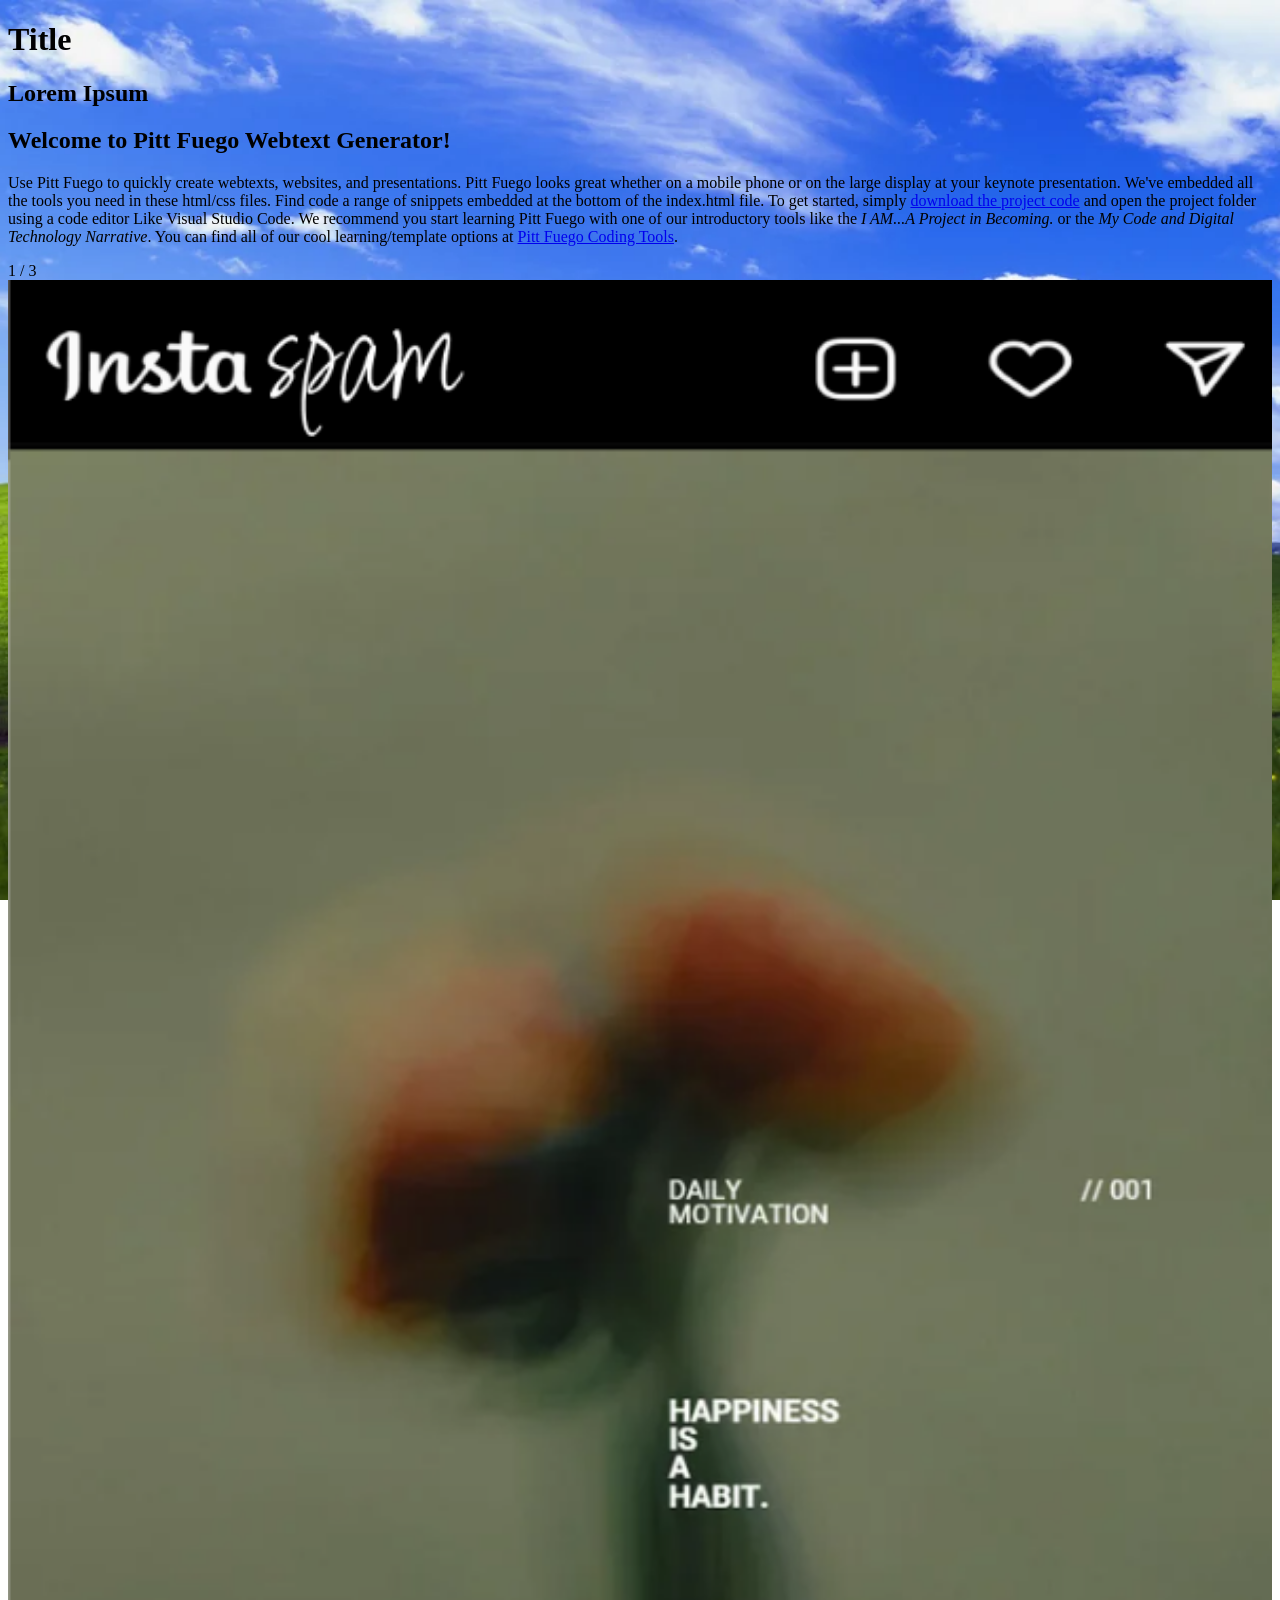
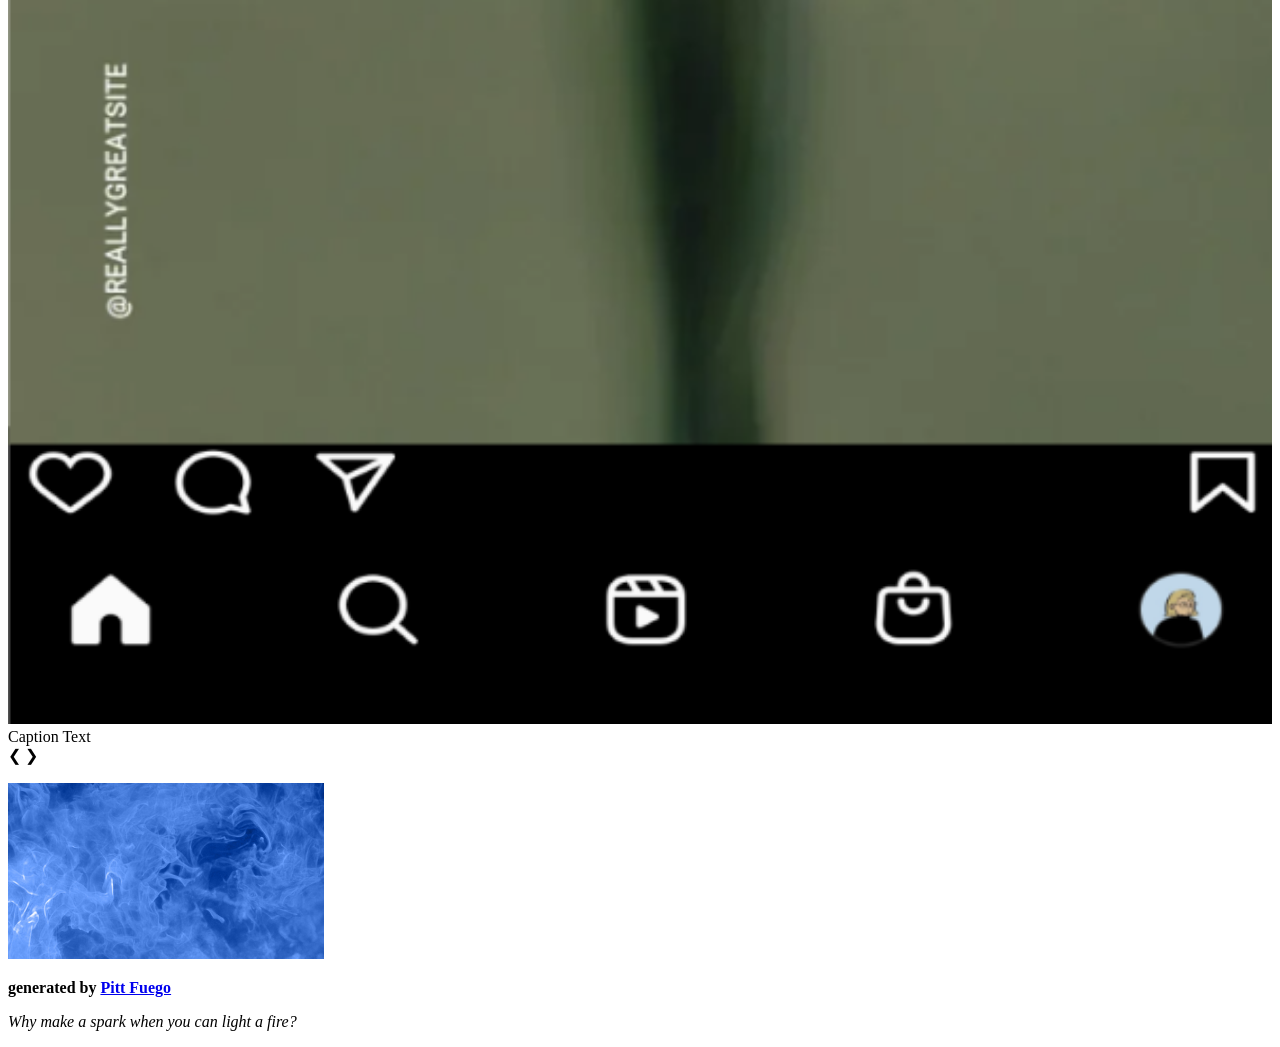
==== index.html @ f1c939b1 "fixed background image" ====
<!--Looks like you're ready to get making with Pitt Fuego Webtext Generator. Good luck. Let's remember a few basics:

1. If you haven't worked through an introductory project like "I Am...A Project in Becoming," please do so. It will give you the basic skills to use this webtext generator.
2. Use HTML5 compatible file formats.
3. Reduce image size when possible. 
4. Keep asset names simple and machine readable. We recommend camelCase. 
5. Match asset name and file type in your code. Be case sensitive. 
6. Consider accessibility: Use alt-text to describe images for the visually impaired, be descriptive when labeling links, and use clear button language. 
7. Be respectful of your own and others' privacy. 
8. Consult W3 or Stack Overflow when our code is not working or you need it to do something more than it's doing.
9. When you make a mistake, Control Z, Control Z, Control Z...
10. Publish, share, spread the love!-->

<!--BTW. You can leave these hidden HTML text fields be, or delete them. They are but road signs, absent from the larger design-->
<!--pg1. scroll through instaspam until screen time reached only allowed to ignore, pg2. scroll again and pop up adds until scroll is covered, pg3. your attention is being held for ransom smash the screen, pg4. real photo and a blanket to sit on, pg. 5 butterfly flies around sky-->
<!DOCTYPE html>
<html lang="en">
<style>
body {
  background-image: url('background1.webp');
  background-position: center;
  background-repeat: no-repeat;
  background-size: cover;
  background-attachment: fixed;
}
</style>

<body>

<!--To adjust hero image and text, find hero-image class on style.css-->
<div class="hero-image">
  <div class="hero-text">
      <h1>Title</h1>
      <h2>Lorem Ipsum</h2>
  </div>
</div>

<!--To build your webtext, copy the code snippet (provided below) and paste into the <body> section below this line.-->


<div class="text-block" style="text-align: left">
  <h2>Welcome to Pitt Fuego Webtext Generator!</h2>
    <p>Use Pitt Fuego to quickly create webtexts, websites, and presentations. Pitt Fuego looks great whether on a mobile phone or on the large display at your keynote presentation. We've embedded all the tools you need in these html/css files. Find code a range of snippets embedded at the bottom of the index.html file. To get started, simply <a href="https://github.com/Pitt-Fuego/pitt-fuego-webtext-generator">download the project code</a> and open the project folder using a code editor Like Visual Studio Code. We recommend you start learning Pitt Fuego with one of our introductory tools like the <em>I AM...A Project in Becoming.</em> or the <em>My Code and Digital Technology Narrative</em>. You can find all of our cool learning/template options at <a href="https://pitt-fuego.github.io/Pitt-Fuego-Coding-Tools/">Pitt Fuego Coding Tools</a>.</p>
</div>


<!-- Slideshow container -->
<div class="slideshow-container">

  <!-- Full-width images with number and caption text -->
  <div class="mySlides fade">
    <div class="numbertext">1 / 3</div>
    <img src="img1.png" style="width:100%">
    <div class="text">Caption Text</div>
  </div>

  <div class="mySlides fade">
    <div class="numbertext">2 / 3</div>
    <img src="img2.png" style="width:100%">
    <div class="text">Caption Two</div>
  </div>

  <div class="mySlides fade">
    <div class="numbertext">3 / 3</div>
    <img src="img3.png" style="width:100%">
    <div class="text">Caption Three</div>
  </div>

  <!-- Next and previous buttons -->
  <a class="prev" onclick="plusSlides(-1)">&#10094;</a>
  <a class="next" onclick="plusSlides(1)">&#10095;</a>
</div>
<br>

<!-- The dots/circles -->
<div style="text-align:center">
  <span class="dot" onclick="currentSlide(1)"></span>
  <span class="dot" onclick="currentSlide(2)"></span>
  <span class="dot" onclick="currentSlide(3)"></span>
</div>

<script>
  let slideIndex = 1;
showSlides(slideIndex);

// Next/previous controls
function plusSlides(n) {
  showSlides(slideIndex += n);
}

// Thumbnail image controls
function currentSlide(n) {
  showSlides(slideIndex = n);
}

function showSlides(n) {
  let i;
  let slides = document.getElementsByClassName("mySlides");
  let dots = document.getElementsByClassName("dot");
  if (n > slides.length) {slideIndex = 1}
  if (n < 1) {slideIndex = slides.length}
  for (i = 0; i < slides.length; i++) {
    slides[i].style.display = "none";
  }
  for (i = 0; i < dots.length; i++) {
    dots[i].className = dots[i].className.replace(" active", "");
  }
  slides[slideIndex-1].style.display = "block";
  dots[slideIndex-1].className += " active";
}
</script>

<div class="logo">
  <img src="fuego.jpg" alt="Pitt Fuego Flame" width="25%">
  <p><b>generated by <a href="https://pitt-fuego.github.io/Pitt-Fuego-Coding-Tools/">Pitt Fuego</a></b></p>
  <p><em>Why make a spark when you can light a fire?</em></p>
</div>

  </body>
     </html>



       <!--Looking to add components? You've come to the right place. Copy and paste Code Snippets and add to the body section. Adjust class CSS properties on style.css.


    ***Add Text Block***

    (Format textblock using inline styling: text-align: left, center, justify, right. To improve accessibility, always left-align text longer than three lines; Format text: <i>italics</i>; <b>bold</b>; <u>underline</u>; <mark>highlight</mark>; <sup>superscript</sup>; <sub>subscript</sub>; Link Website: <a href="link">LinkName</a>; Line Breaks: <br></br>;

  <div class="text-block" style="text-align: left">
    <h2>Header</h2>
       <p>We recommend using our mobile-ready text sizing. Lorem ipsum dolor sit amet, consectetur adipiscing elit, sed do eiusmod tempor incididunt ut labore et dolore magna aliqua. Ut enim ad minim veniam, quis nostrud exercitation ullamco laboris nisi ut aliquip ex ea commodo consequat. Duis aute irure dolor in reprehenderit in voluptate velit esse cillum dolore eu fugiat nulla pariatur. Excepteur sint occaecat cupidatat non proident, sunt in culpa qui officia deserunt mollit anim id est laborum.</p>
  </div>



    ***Add Pull Quote***

    (Format text: Italics: <i>italics</i>; Bold: <b>bold</b>. Change font and font size using CSS)

  <div class="pull-quote" style="text-align: center">
    <h2>Excepteur sint occaecat cupidatat non proident!</h2>
  </div>



    ***Bulleted Points or List***

    (Nest within text-block or style using CSS. Change <ul> to <ol> in HTML to switch from unordered list to ordered list.)

  <div>
    <ul>
      <li>first</li>
      <li>second</li>
      <li>third</li>
    </ul>
  </div>



    ***Add Link that Looks Like a Button***

    (Clearly label link action. For more stylings, find button-box class properties on style.css)

  <div class="button-box">
    <a href="https://pitt-fuego.github.io/Pitt-Fuego-Coding-Tools/" class="button">Go to Fuego</a>
  </div>



    ***Add CSS Flexbox Container with Placeholder Images***

    (Add or subtract columns. Control column width using CSS.)

  <div class="flexbox-container">
    <div class="row">
        <div class="column">
            <img src="pgrid1.jpg" alt="describe the image HERE for accessibility purposes">
            <img src="pgrid2.jpg" alt="describe the image HERE for accessibility purposes">
        </div>
        <div class="column">
            <img src="pgrid3.jpg" alt="describe the image HERE for accessibility purposes">
            <img src="pgrid4.jpg" alt="describe the image HERE for accessibility purposes">
        </div>
        <div class="column">
            <img src="pgrid5.jpg" alt="describe the image HERE for accessibility purposes">
            <img src="pgrid6.jpg" alt="describe the image HERE for accessibility purposes">
        </div>
    </div>
        <p><i>Add a caption.</i></p>
  </div>



    ***Add Image Frame and Filters***

    (Control image width using inline styling. Adjust "frame" class properties using CSS.)

  <img class="frame" src="hero.jpg" width="50%" alt="describe the image HERE for accessibility purposes">
    <div class="caption">
      <p><i>Add a caption</i></p>
    </div>
  



    ***Add Polaroid***

    (Control image width using CSS.)

  <div class="polaroid">
    <img src="polaroid.jpg" alt="describe the image HERE for accessibility purposes">
      <div class="polaroid-caption">
        <p><i>Add a caption</i></p>
      </div>
  </div>



      ***Add Image Container with Text Box***

      (Control Image Container properties using CSS.)

  <div class="image-container">
    <img src="fuego.jpg" alt="describe image here">
      <div class="image-container-text">
        <p>Lorem ipsum dolor sit amet, consectetur adipiscing elit.</p>
      </div>
  </div>



    ***Add Parallax Window***

      (Adjust window height using parallax class on style.css)

  <div class="parallax"></div>
    <div class="caption">
      <p><i>Add a caption.</i></p>
  </div>



     ***Embed YouTube Video***

  <div class="video">
    <div class="video-container">
         <iframe width="560" height="315" src="https://www.youtube.com/embed/cmocHqJ2UvI?si=C6YuF1xIC3rMRX56" title="YouTube video player" frameborder="0" allow="accelerometer; autoplay; clipboard-write; encrypted-media; gyroscope; picture-in-picture" allowfullscreen></iframe>
    </div>
         <p>Add a caption.</p>
  </div>


    ***Add Copyright Footer***

  <div class="footer">
    <p><i>Copyright Your Name, Year.</i></p>
  </div>



    ***Need something that's not here? Go to https://www.w3schools.com to find all kinds of resources to facilitate your code learning.***
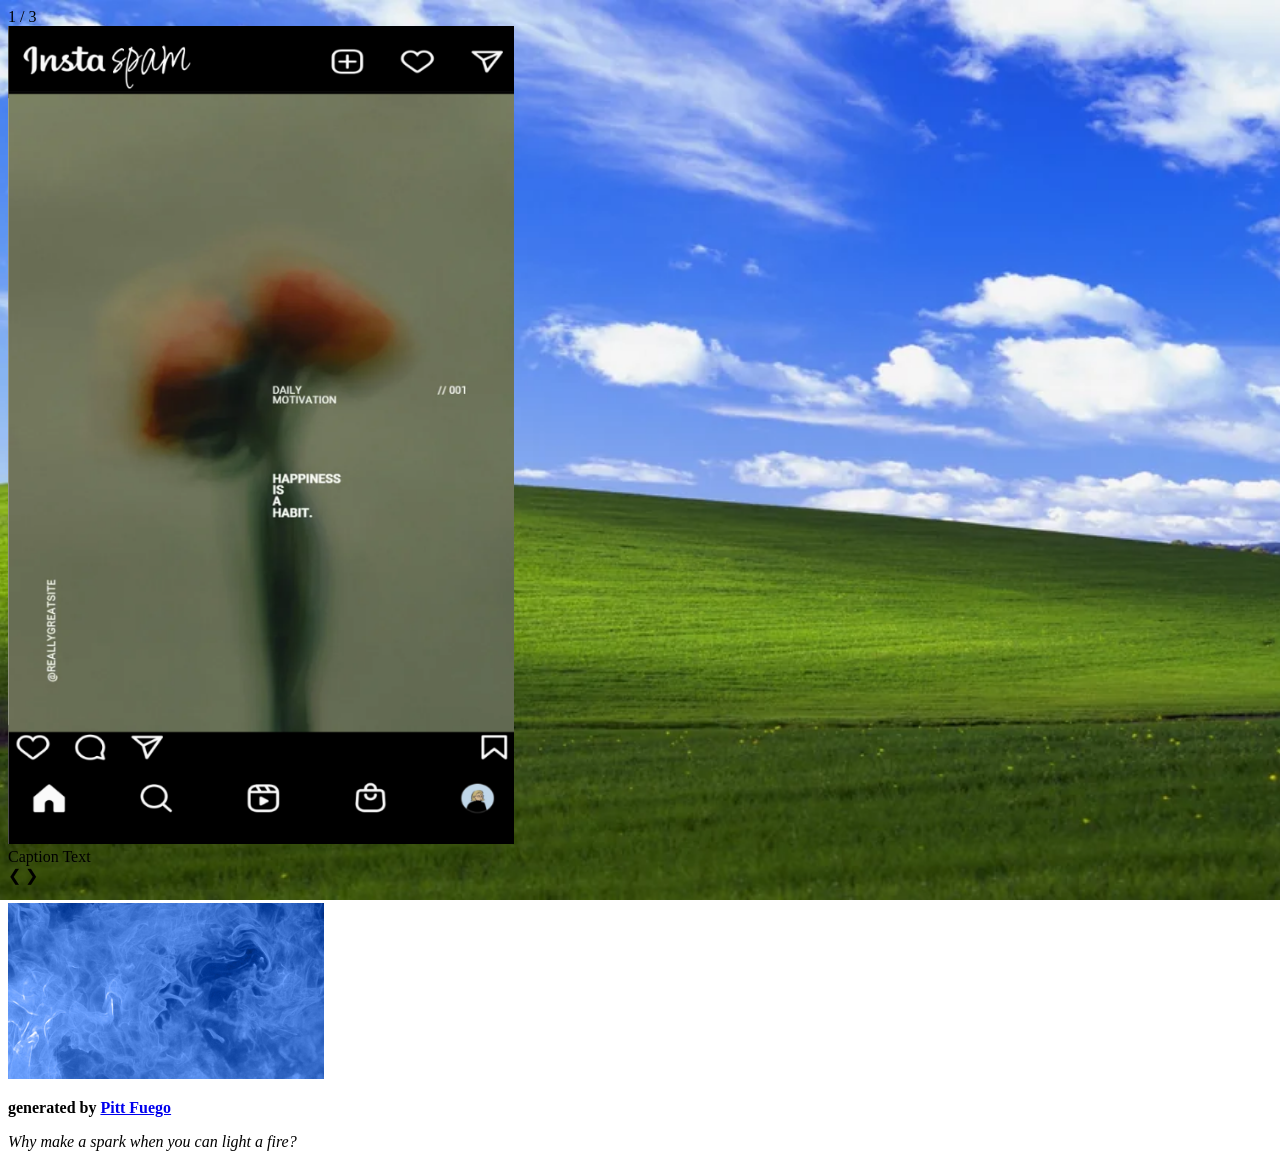
==== commit 7214dbe7: "sizing and content" ====
--- a/index.html
+++ b/index.html
@@ -27,42 +27,25 @@
 
 <body>
 
-<!--To adjust hero image and text, find hero-image class on style.css-->
-<div class="hero-image">
-  <div class="hero-text">
-      <h1>Title</h1>
-      <h2>Lorem Ipsum</h2>
-  </div>
-</div>
-
-<!--To build your webtext, copy the code snippet (provided below) and paste into the <body> section below this line.-->
-
-
-<div class="text-block" style="text-align: left">
-  <h2>Welcome to Pitt Fuego Webtext Generator!</h2>
-    <p>Use Pitt Fuego to quickly create webtexts, websites, and presentations. Pitt Fuego looks great whether on a mobile phone or on the large display at your keynote presentation. We've embedded all the tools you need in these html/css files. Find code a range of snippets embedded at the bottom of the index.html file. To get started, simply <a href="https://github.com/Pitt-Fuego/pitt-fuego-webtext-generator">download the project code</a> and open the project folder using a code editor Like Visual Studio Code. We recommend you start learning Pitt Fuego with one of our introductory tools like the <em>I AM...A Project in Becoming.</em> or the <em>My Code and Digital Technology Narrative</em>. You can find all of our cool learning/template options at <a href="https://pitt-fuego.github.io/Pitt-Fuego-Coding-Tools/">Pitt Fuego Coding Tools</a>.</p>
-</div>
-
-
 <!-- Slideshow container -->
 <div class="slideshow-container">
 
   <!-- Full-width images with number and caption text -->
   <div class="mySlides fade">
     <div class="numbertext">1 / 3</div>
-    <img src="img1.png" style="width:100%">
+    <img src="img1.png" style="width:40%">
     <div class="text">Caption Text</div>
   </div>
 
   <div class="mySlides fade">
     <div class="numbertext">2 / 3</div>
-    <img src="img2.png" style="width:100%">
+    <img src="img2.png" style="width:40%">
     <div class="text">Caption Two</div>
   </div>
 
   <div class="mySlides fade">
     <div class="numbertext">3 / 3</div>
-    <img src="img3.png" style="width:100%">
+    <img src="img3.png" style="width:140%">
     <div class="text">Caption Three</div>
   </div>
 
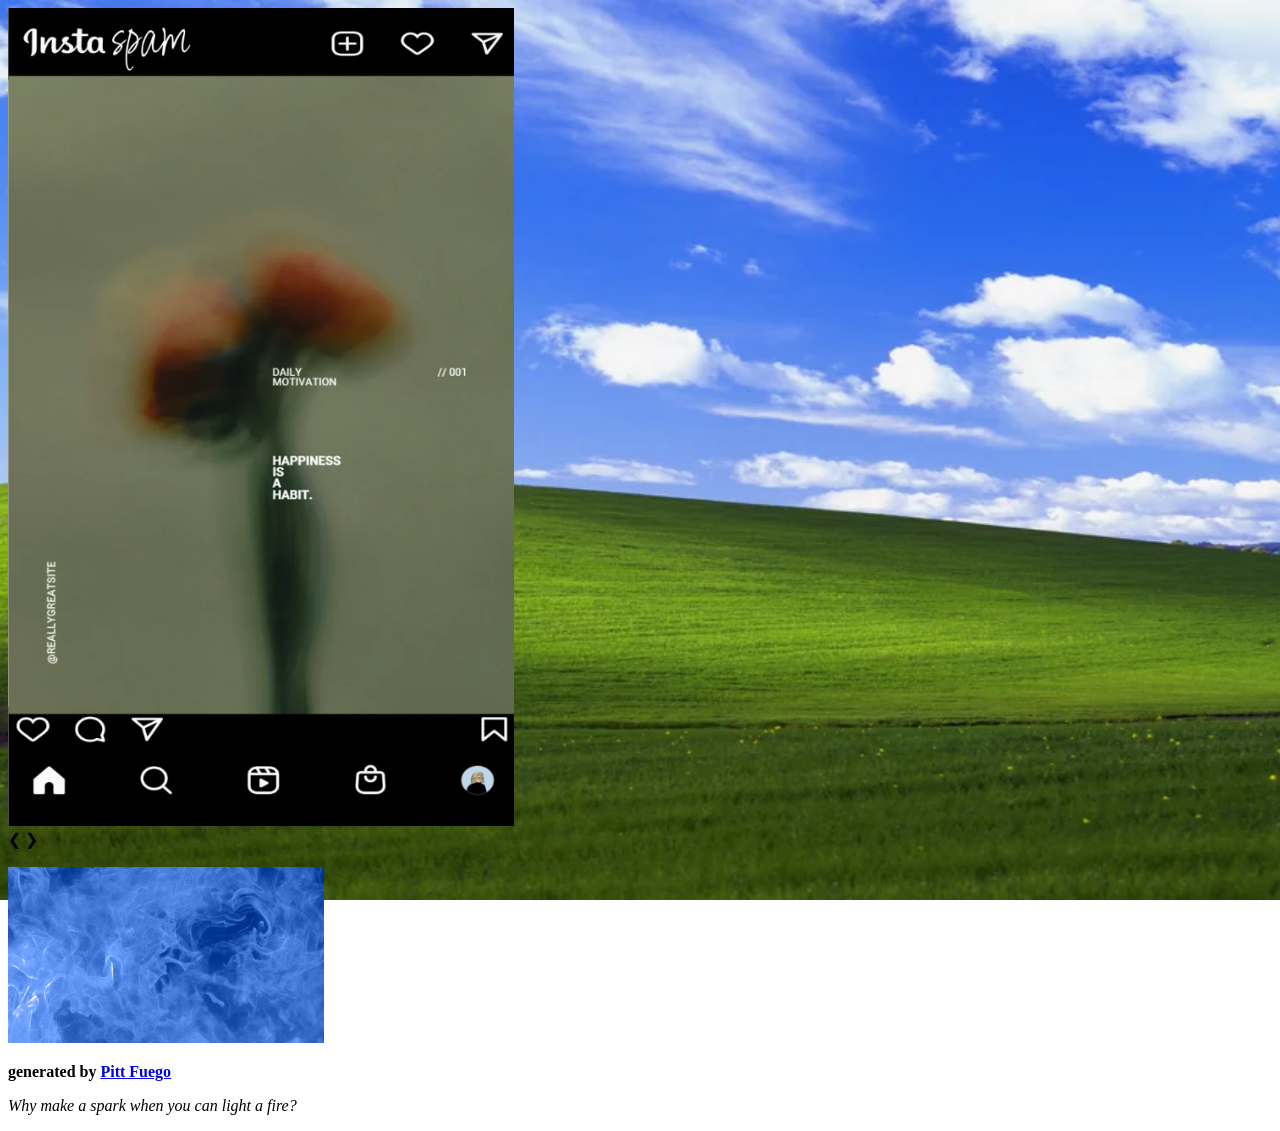
==== commit c5a0af0e: "4th slide" ====
--- a/index.html
+++ b/index.html
@@ -32,21 +32,19 @@
 
   <!-- Full-width images with number and caption text -->
   <div class="mySlides fade">
-    <div class="numbertext">1 / 3</div>
     <img src="img1.png" style="width:40%">
-    <div class="text">Caption Text</div>
-  </div>
-
-  <div class="mySlides fade">
-    <div class="numbertext">2 / 3</div>
+  </div>
+
+  <div class="mySlides fade">
     <img src="img2.png" style="width:40%">
-    <div class="text">Caption Two</div>
-  </div>
-
-  <div class="mySlides fade">
-    <div class="numbertext">3 / 3</div>
-    <img src="img3.png" style="width:140%">
-    <div class="text">Caption Three</div>
+  </div>
+
+  <div class="mySlides fade">
+    <img src="img3.png" style="width:40%">
+  </div>
+
+  <div class="mySlides fade">
+    <img src="img4.png" style="width:40%">
   </div>
 
   <!-- Next and previous buttons -->
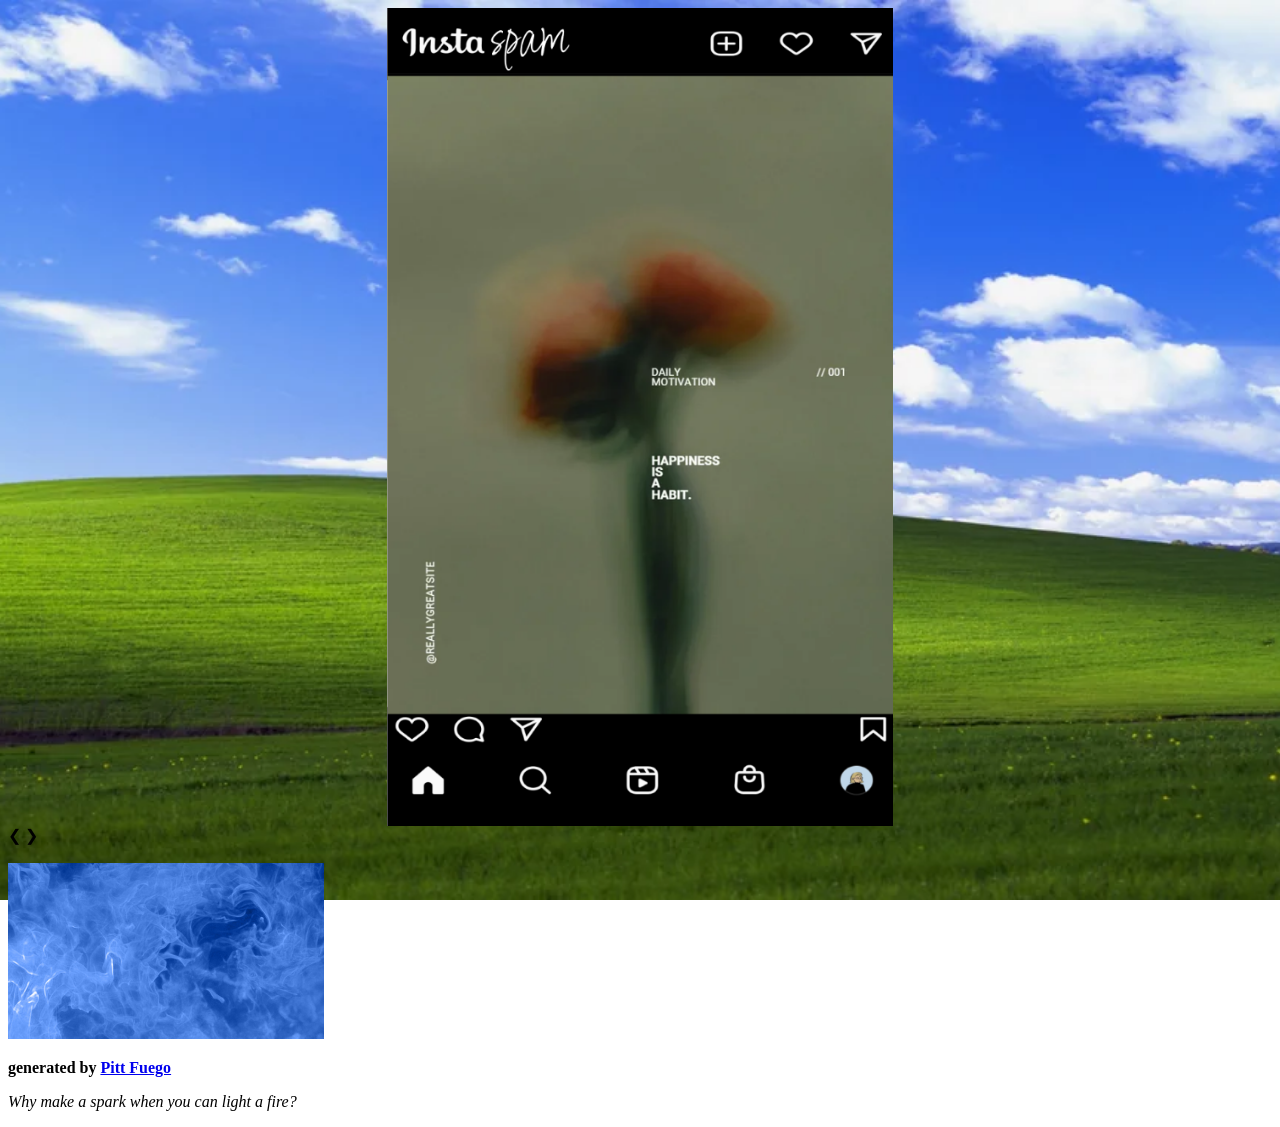
==== commit f39096ef: "centered :)" ====
--- a/index.html
+++ b/index.html
@@ -28,23 +28,23 @@
 <body>
 
 <!-- Slideshow container -->
-<div class="slideshow-container">
+<div class="slideshow-container" style="width:100vm; margin-left:0;">
 
   <!-- Full-width images with number and caption text -->
   <div class="mySlides fade">
-    <img src="img1.png" style="width:40%">
-  </div>
-
-  <div class="mySlides fade">
-    <img src="img2.png" style="width:40%">
-  </div>
-
-  <div class="mySlides fade">
-    <img src="img3.png" style="width:40%">
-  </div>
-
-  <div class="mySlides fade">
-    <img src="img4.png" style="width:40%">
+    <img src="img1.png" style="width:40%; display:block; margin-left:auto; margin-right:auto;">
+  </div>
+
+  <div class="mySlides fade">
+    <img src="img2.png" style="width:40%; display:block; margin-left:auto; margin-right:auto;">
+  </div>
+
+  <div class="mySlides fade">
+    <img src="img3.png" style="width:40%; display:block; margin-left:auto; margin-right:auto;">
+  </div>
+
+  <div class="mySlides fade">
+    <img src="img4.png" style="width:40%; display:block; margin-left:auto; margin-right:auto;">
   </div>
 
   <!-- Next and previous buttons -->
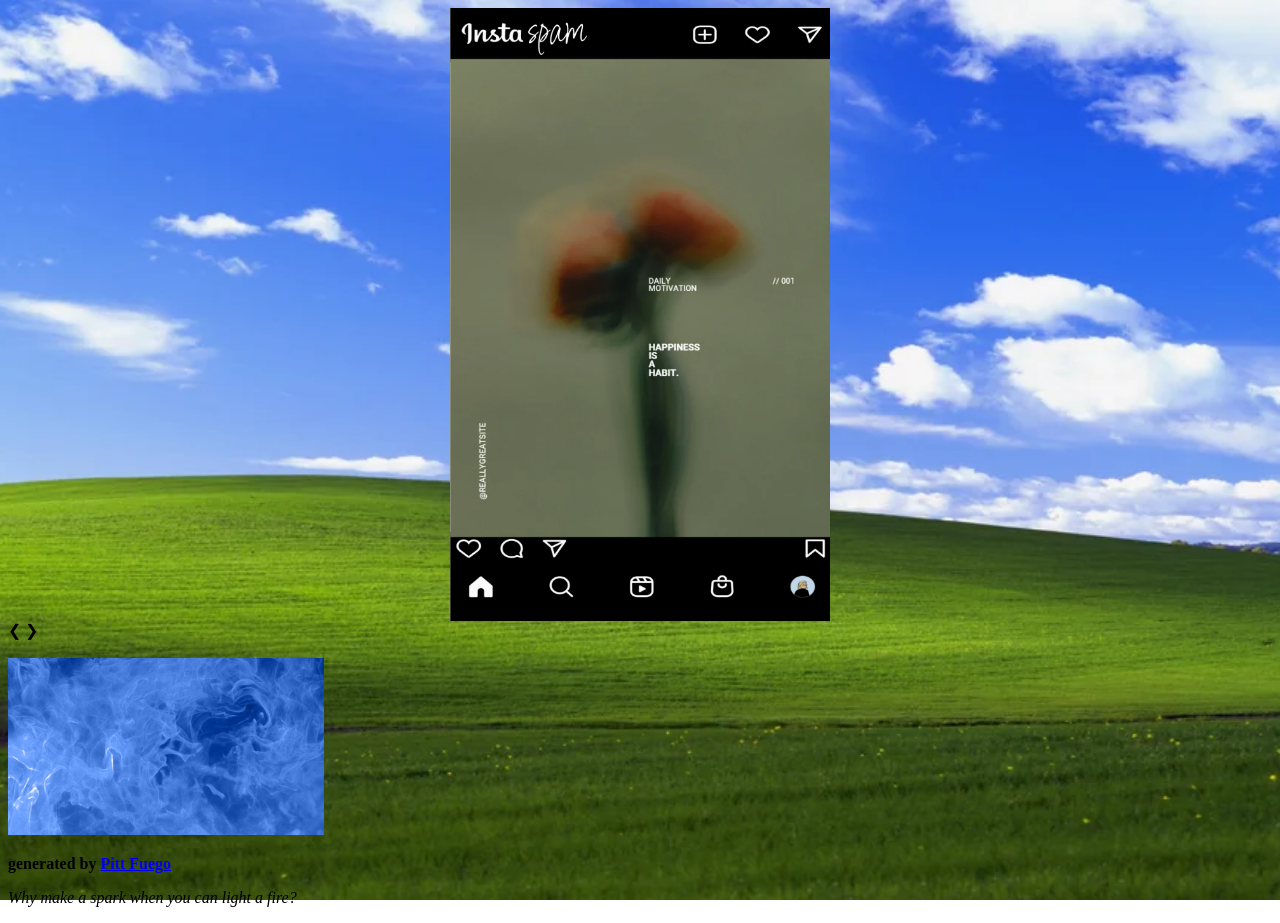
==== commit 4cc1dfdd: "sizing" ====
--- a/index.html
+++ b/index.html
@@ -32,19 +32,19 @@
 
   <!-- Full-width images with number and caption text -->
   <div class="mySlides fade">
-    <img src="img1.png" style="width:40%; display:block; margin-left:auto; margin-right:auto;">
-  </div>
-
-  <div class="mySlides fade">
-    <img src="img2.png" style="width:40%; display:block; margin-left:auto; margin-right:auto;">
-  </div>
-
-  <div class="mySlides fade">
-    <img src="img3.png" style="width:40%; display:block; margin-left:auto; margin-right:auto;">
-  </div>
-
-  <div class="mySlides fade">
-    <img src="img4.png" style="width:40%; display:block; margin-left:auto; margin-right:auto;">
+    <img src="img1.png" style="width:30%; display:block; margin-left:auto; margin-right:auto;">
+  </div>
+
+  <div class="mySlides fade">
+    <img src="img2.png" style="width:30%; display:block; margin-left:auto; margin-right:auto;">
+  </div>
+
+  <div class="mySlides fade">
+    <img src="img3.png" style="width:30%; display:block; margin-left:auto; margin-right:auto;">
+  </div>
+
+  <div class="mySlides fade">
+    <img src="img4.png" style="width:30%; display:block; margin-left:auto; margin-right:auto;">
   </div>
 
   <!-- Next and previous buttons -->
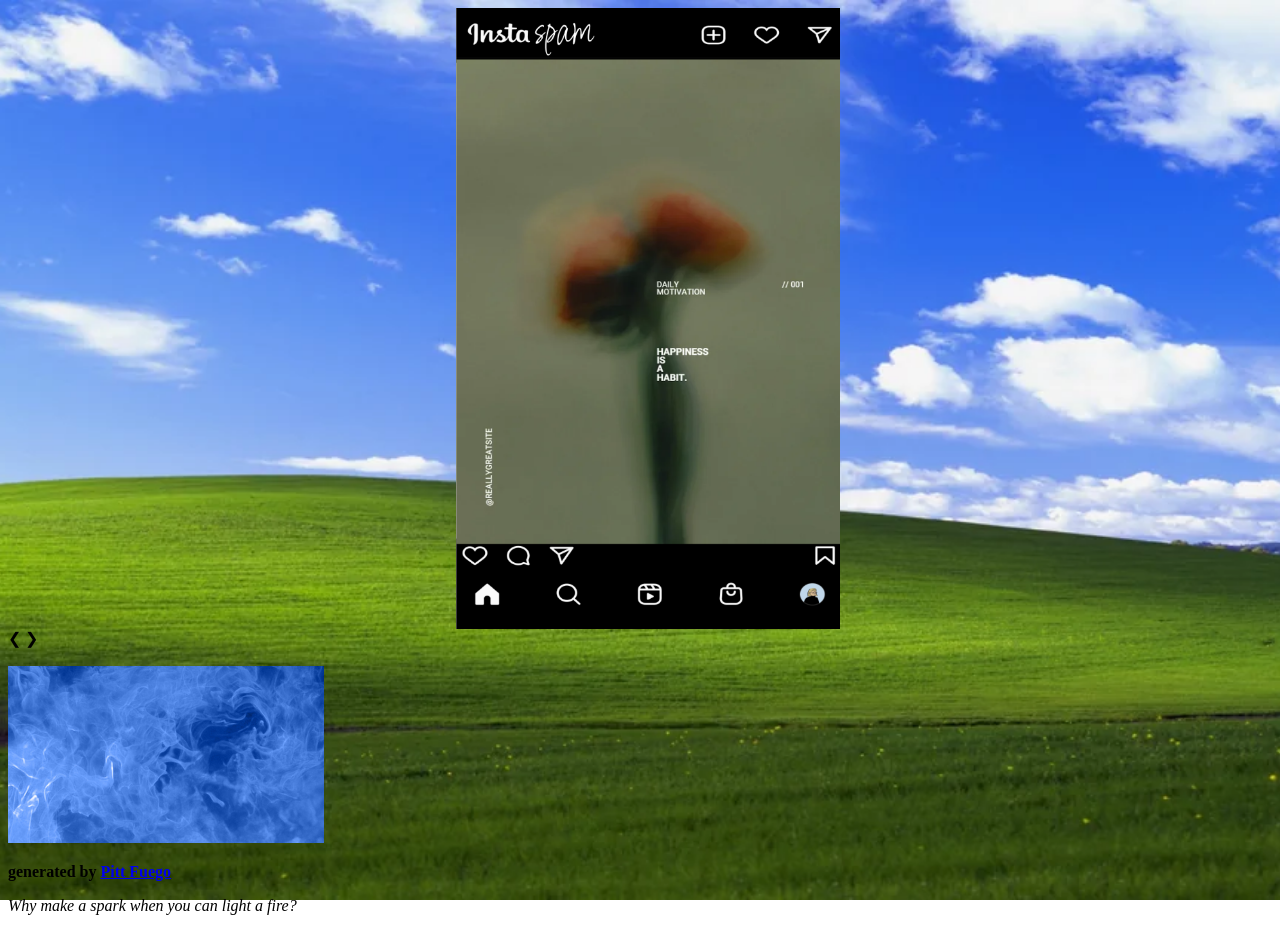
==== commit 594e0f8b: "add pages and backgrounds" ====
--- a/index.html
+++ b/index.html
@@ -28,7 +28,7 @@
 <body>
 
 <!-- Slideshow container -->
-<div class="slideshow-container" style="width:100vm; margin-left:0;">
+<div class="slideshow-container" style="width:100vw; margin-left:0;">
 
   <!-- Full-width images with number and caption text -->
   <div class="mySlides fade">
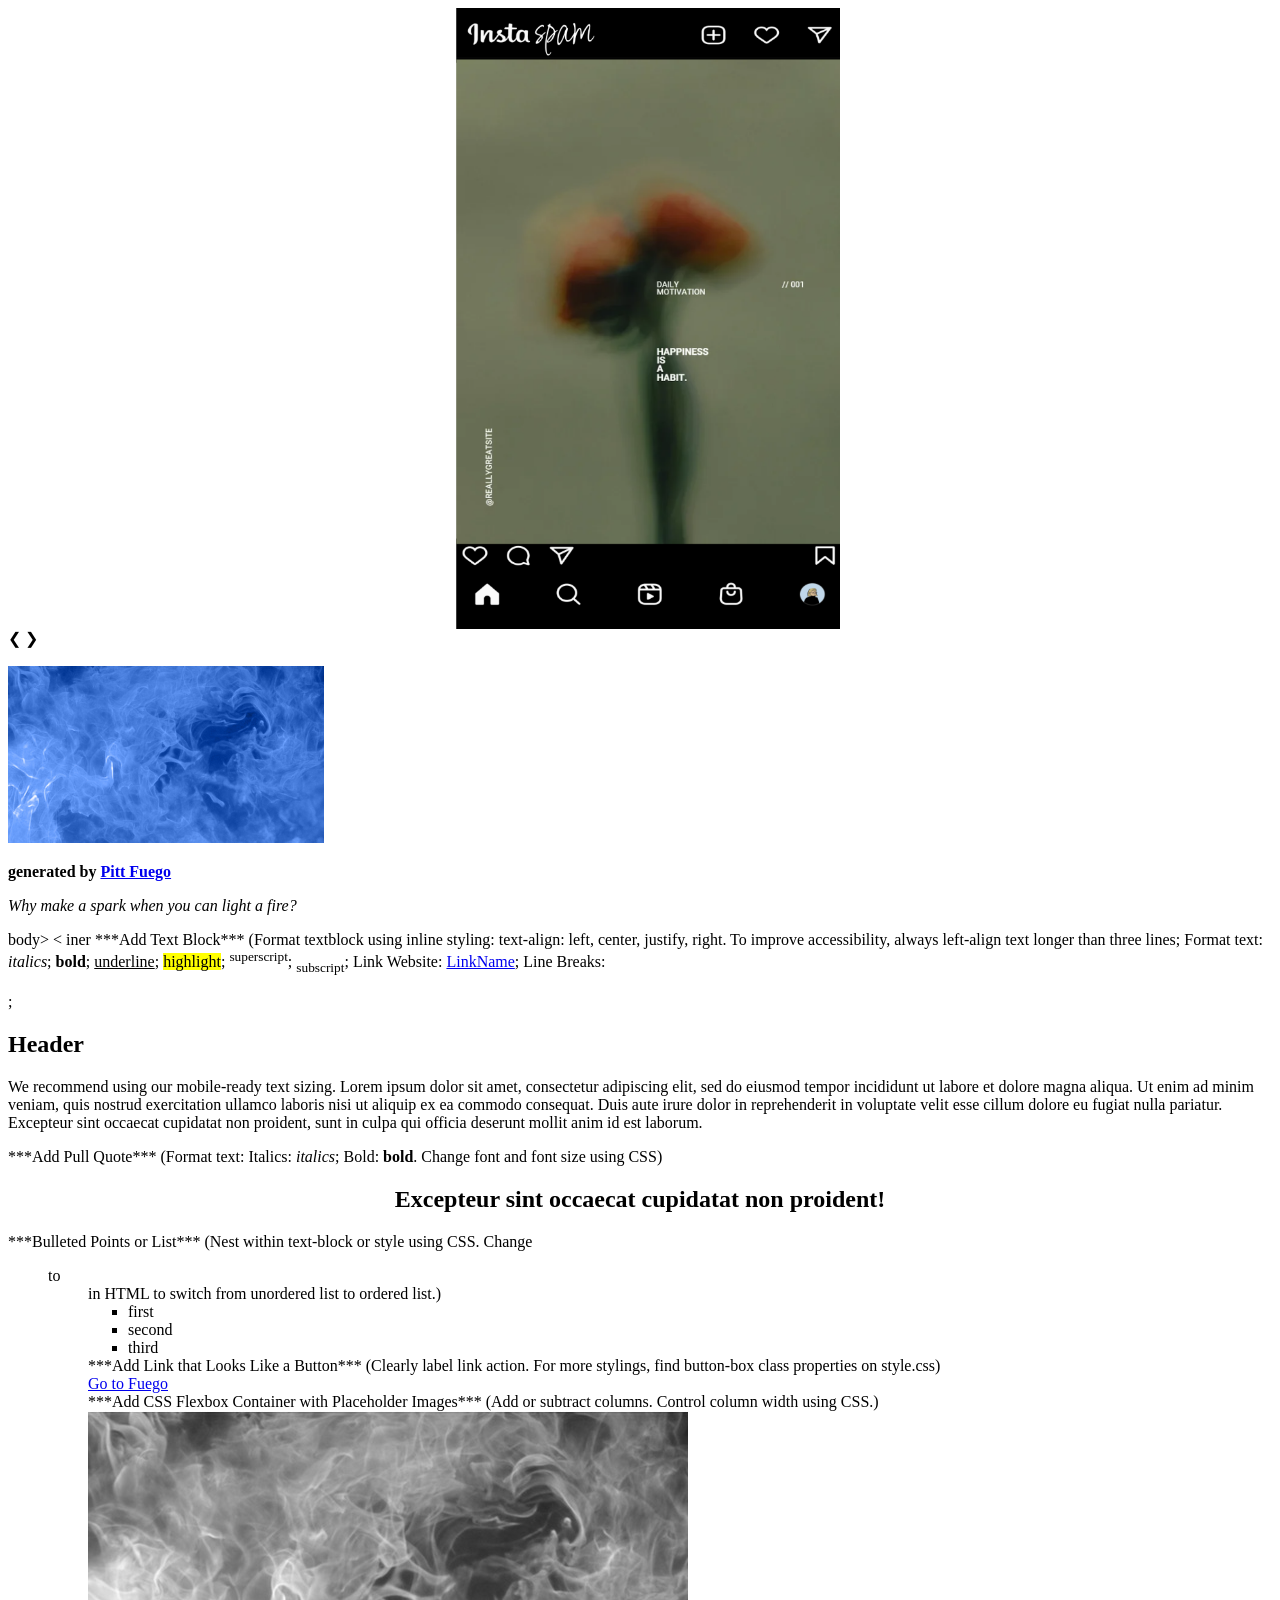
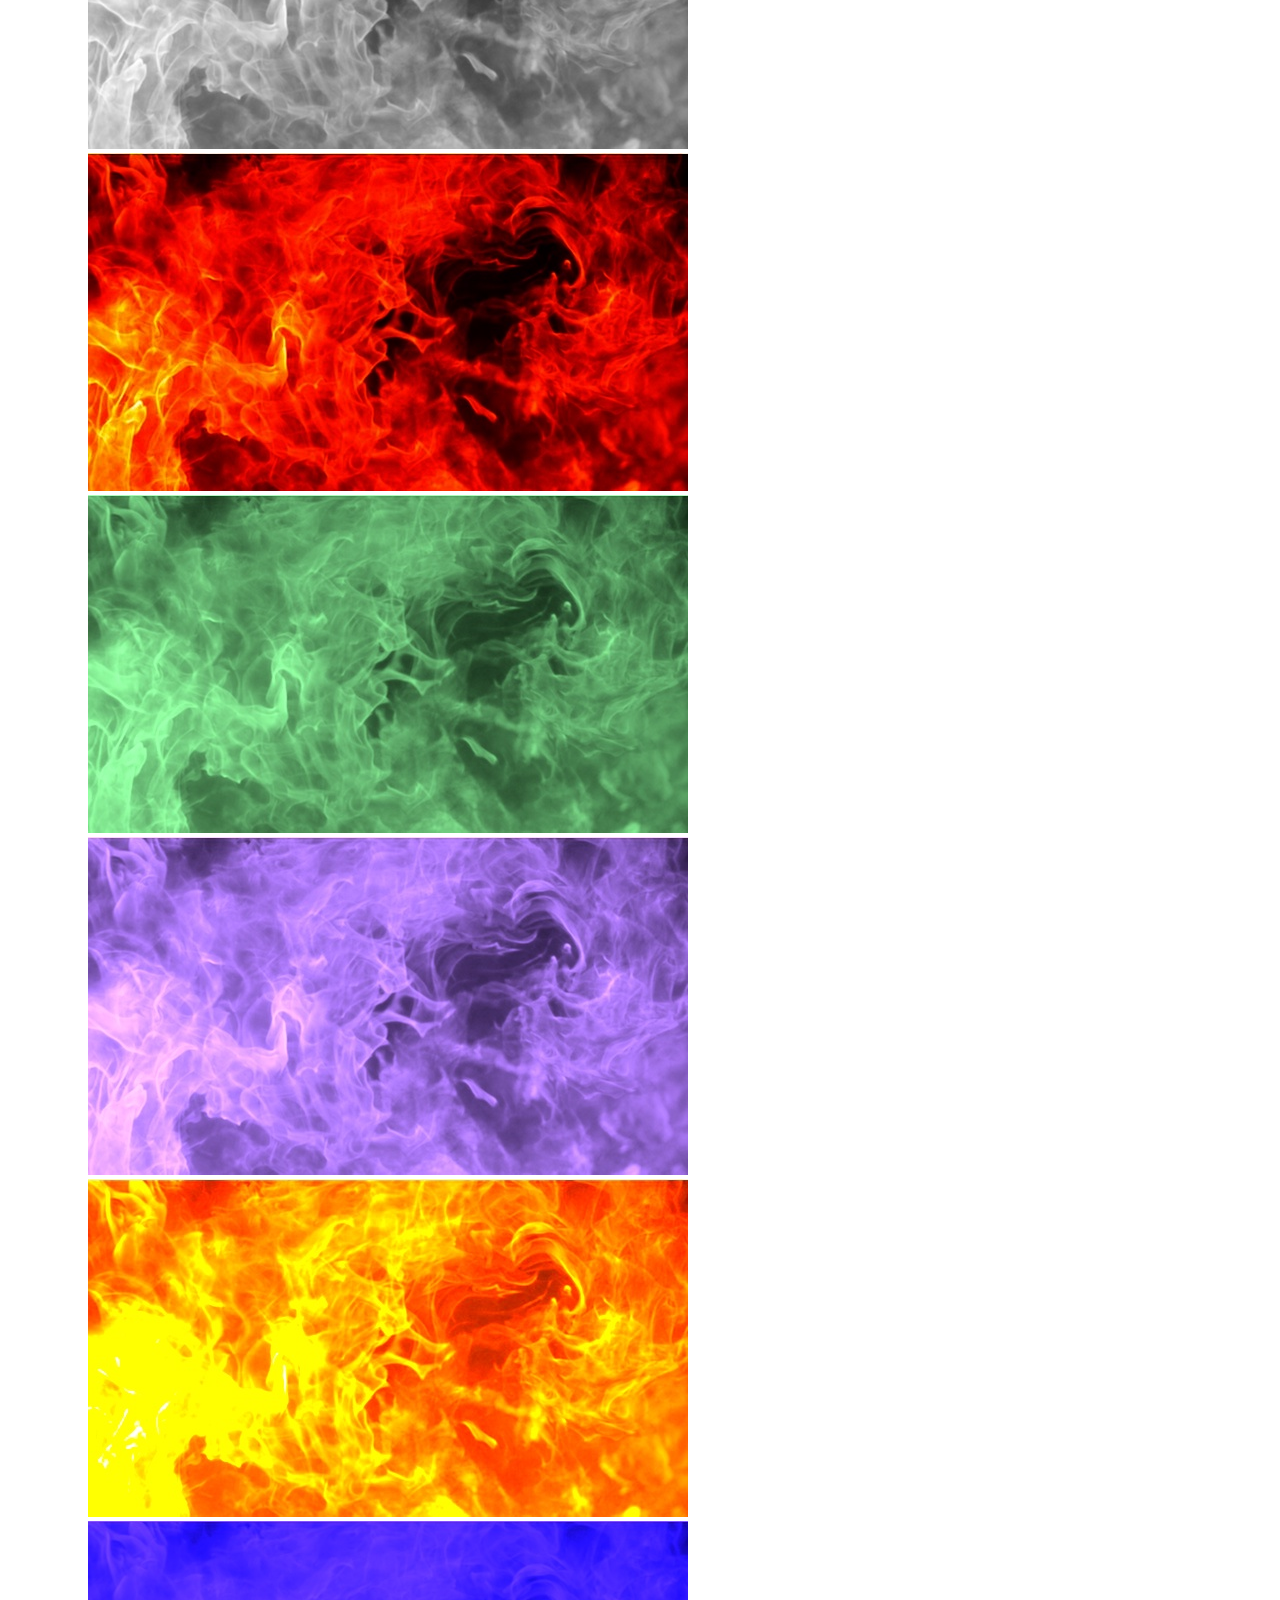
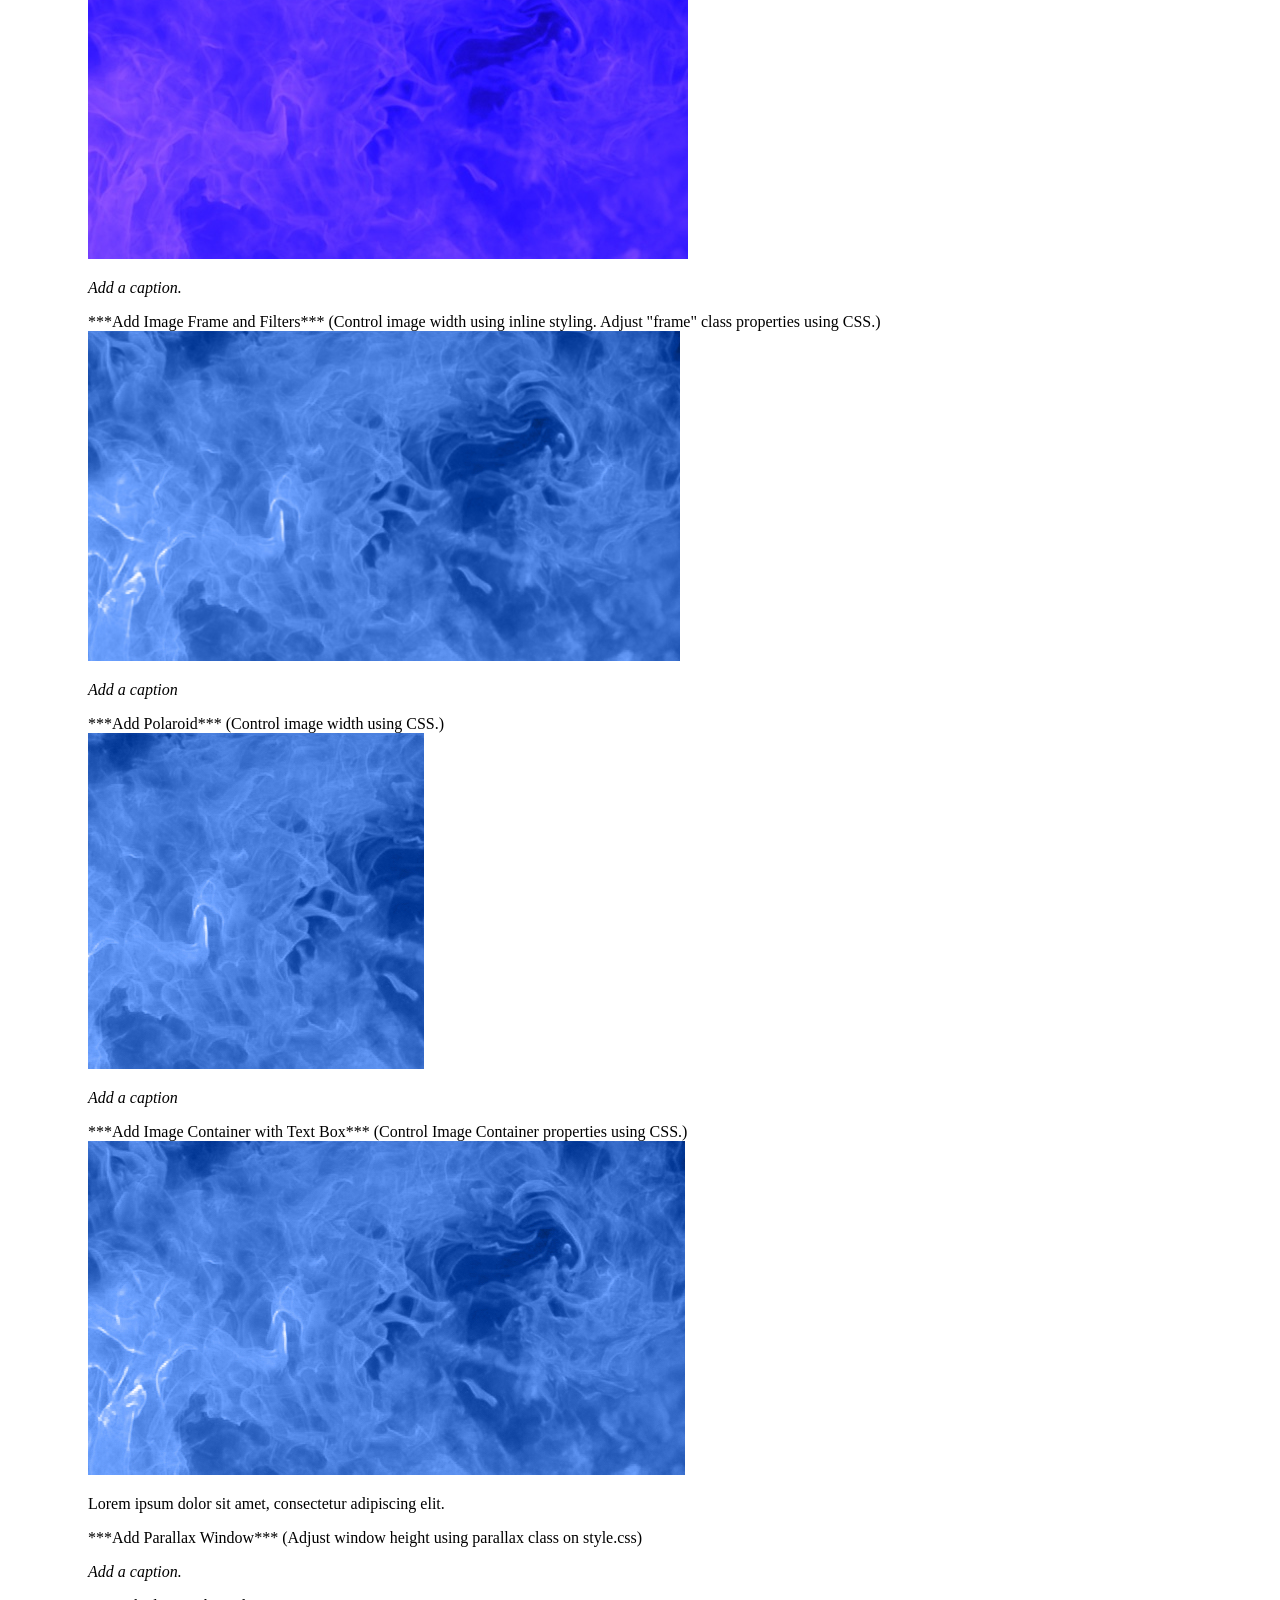
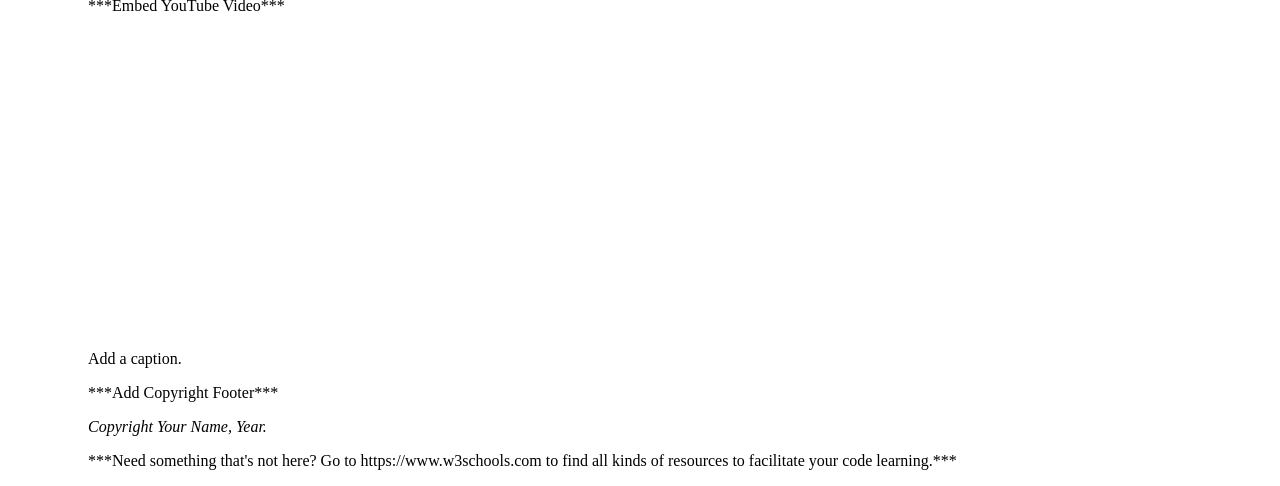
==== commit da3a34c7: "bench button works" ====
--- a/index.html
+++ b/index.html
@@ -15,19 +15,21 @@
 <!--pg1. scroll through instaspam until screen time reached only allowed to ignore, pg2. scroll again and pop up adds until scroll is covered, pg3. your attention is being held for ransom smash the screen, pg4. real photo and a blanket to sit on, pg. 5 butterfly flies around sky-->
 <!DOCTYPE html>
 <html lang="en">
-<style>
+<body>
+
+<!--To ad<style>
 body {
-  background-image: url('background1.webp');
+  babackground-image: url('background1.webp');
   background-position: center;
   background-repeat: no-repeat;
   background-size: cover;
   background-attachment: fixed;
-}
+</s
+ }
 </style>
 
-<body>
-
-<!-- Slideshow container -->
+
+!-- Slideshow container -->
 <div class="slideshow-container" style="width:100vw; margin-left:0;">
 
   <!-- Full-width images with number and caption text -->
@@ -98,14 +100,11 @@
 </div>
 
   </body>
-     </html>
-
-
-
-       <!--Looking to add components? You've come to the right place. Copy and paste Code Snippets and add to the body section. Adjust class CSS properties on style.css.
-
-
-    ***Add Text Block***
+     </html>body>
+
+<
+ 
+ iner   ***Add Text Block***
 
     (Format textblock using inline styling: text-align: left, center, justify, right. To improve accessibility, always left-align text longer than three lines; Format text: <i>italics</i>; <b>bold</b>; <u>underline</u>; <mark>highlight</mark>; <sup>superscript</sup>; <sub>subscript</sub>; Link Website: <a href="link">LinkName</a>; Line Breaks: <br></br>;
 
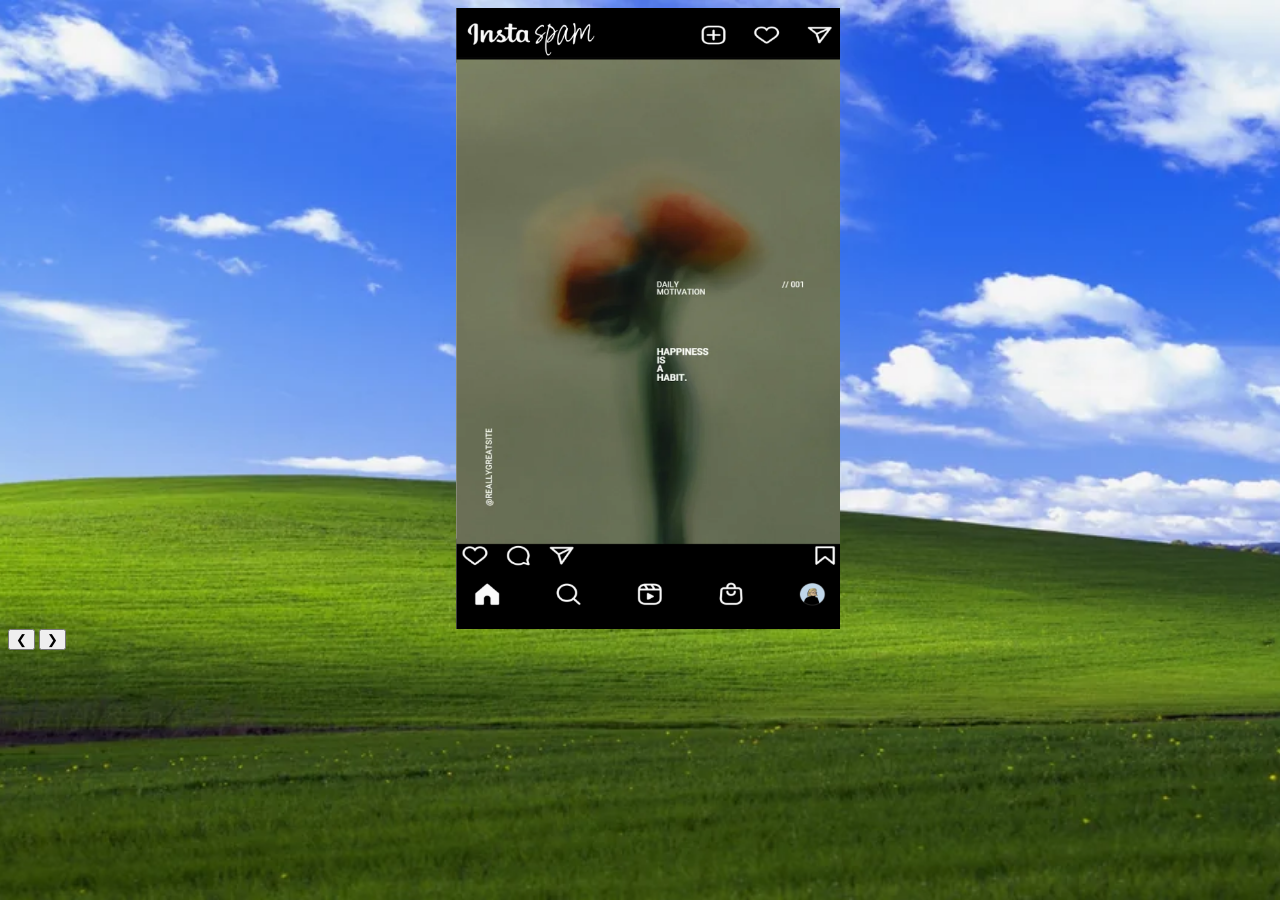
==== commit a7e51a3b: "buttons" ====
--- a/index.html
+++ b/index.html
@@ -15,21 +15,47 @@
 <!--pg1. scroll through instaspam until screen time reached only allowed to ignore, pg2. scroll again and pop up adds until scroll is covered, pg3. your attention is being held for ransom smash the screen, pg4. real photo and a blanket to sit on, pg. 5 butterfly flies around sky-->
 <!DOCTYPE html>
 <html lang="en">
-<body>
-
-<!--To ad<style>
+<head>
+<link rel="preconnect" href="https://fonts.googleapis.com">
+<link rel="preconnect" href="https://fonts.gstatic.com" crossorigin>
+<link href="https://fonts.googleapis.com/css2?family=Montserrat:wght@400;500;600;700&display=swap" rel="stylesheet">
+</head>
+<style>
 body {
-  babackground-image: url('background1.webp');
+  font-family: 'Montserrat', sans-serif;
+  background-image: url('background1.webp');
   background-position: center;
   background-repeat: no-repeat;
   background-size: cover;
   background-attachment: fixed;
-</s
- }
+}
+
+.third-click-textbox {
+  width: min(90%, 600px);
+  margin: 24px auto;
+  padding: 24px;
+  border: 2px solid white;
+  border-radius: 8px;
+  background-color: rgba(255, 255, 255, 0.9);
+  color: black;
+  box-shadow: 0 4px 12px rgba(0, 0, 0, 0.25);
+  text-align: center;
+}
+
+.third-click-textbox label,
+.third-click-textbox textarea {
+  display: block;
+  width: 100%;
+}
+
+.third-click-textbox textarea {
+  margin-top: 8px;
+  padding: 10px;
+  resize: vertical;
+}
 </style>
 
-
-!-- Slideshow container -->
+<!-- Slideshow container -->
 <div class="slideshow-container" style="width:100vw; margin-left:0;">
 
   <!-- Full-width images with number and caption text -->
@@ -50,10 +76,28 @@
   </div>
 
   <!-- Next and previous buttons -->
-  <a class="prev" onclick="plusSlides(-1)">&#10094;</a>
-  <a class="next" onclick="plusSlides(1)">&#10095;</a>
+  <button type="button" class="prev" onclick="plusSlides(-1)" aria-label="Previous slide">&#10094;</button>
+  <button type="button" class="next" onclick="plusSlides(1)" aria-label="Next slide">&#10095;</button>
 </div>
 <br>
+
+<div id="third-click-textbox" class="third-click-textbox" hidden>
+    <h2>Screentime limit reached</h2>
+    <p>
+        <div class="col-sm-4">
+         <div class="hover">
+      <img id="close-img" src="close.png" class="img-responsive" style="width: 100%" alt="Close" onclick="removeClose()">
+              </div>
+          <a href="procrastinate.html" target="_blank">
+         <div class="hover">
+       <img src="ignore.png" class="img-responsive" style="width: 100%"alt="Image" >
+              </div>
+     </a>
+    </div>
+    </p>
+    <p>
+    </p>
+</div>
 
 <!-- The dots/circles -->
 <div style="text-align:center">
@@ -64,11 +108,22 @@
 
 <script>
   let slideIndex = 1;
+  let rightClickCount = 0;
 showSlides(slideIndex);
 
 // Next/previous controls
 function plusSlides(n) {
+  if (n === 1) {
+    rightClickCount++;
+    if (rightClickCount === 3) {
+      document.getElementById("third-click-textbox").hidden = false;
+    }
+  }
   showSlides(slideIndex += n);
+}
+
+function removeClose() {
+  document.getElementById("close-img").hidden = true;
 }
 
 // Thumbnail image controls
@@ -93,18 +148,23 @@
 }
 </script>
 
-<div class="logo">
-  <img src="fuego.jpg" alt="Pitt Fuego Flame" width="25%">
-  <p><b>generated by <a href="https://pitt-fuego.github.io/Pitt-Fuego-Coding-Tools/">Pitt Fuego</a></b></p>
-  <p><em>Why make a spark when you can light a fire?</em></p>
-</div>
+
 
   </body>
-     </html>body>
-
-<
- 
- iner   ***Add Text Block***
+     </html>
+
+<body>
+
+
+
+
+
+
+
+       <!--Looking to add components? You've come to the right place. Copy and paste Code Snippets and add to the body section. Adjust class CSS properties on style.css.
+
+
+    ***Add Text Block***
 
     (Format textblock using inline styling: text-align: left, center, justify, right. To improve accessibility, always left-align text longer than three lines; Format text: <i>italics</i>; <b>bold</b>; <u>underline</u>; <mark>highlight</mark>; <sup>superscript</sup>; <sub>subscript</sub>; Link Website: <a href="link">LinkName</a>; Line Breaks: <br></br>;
 
